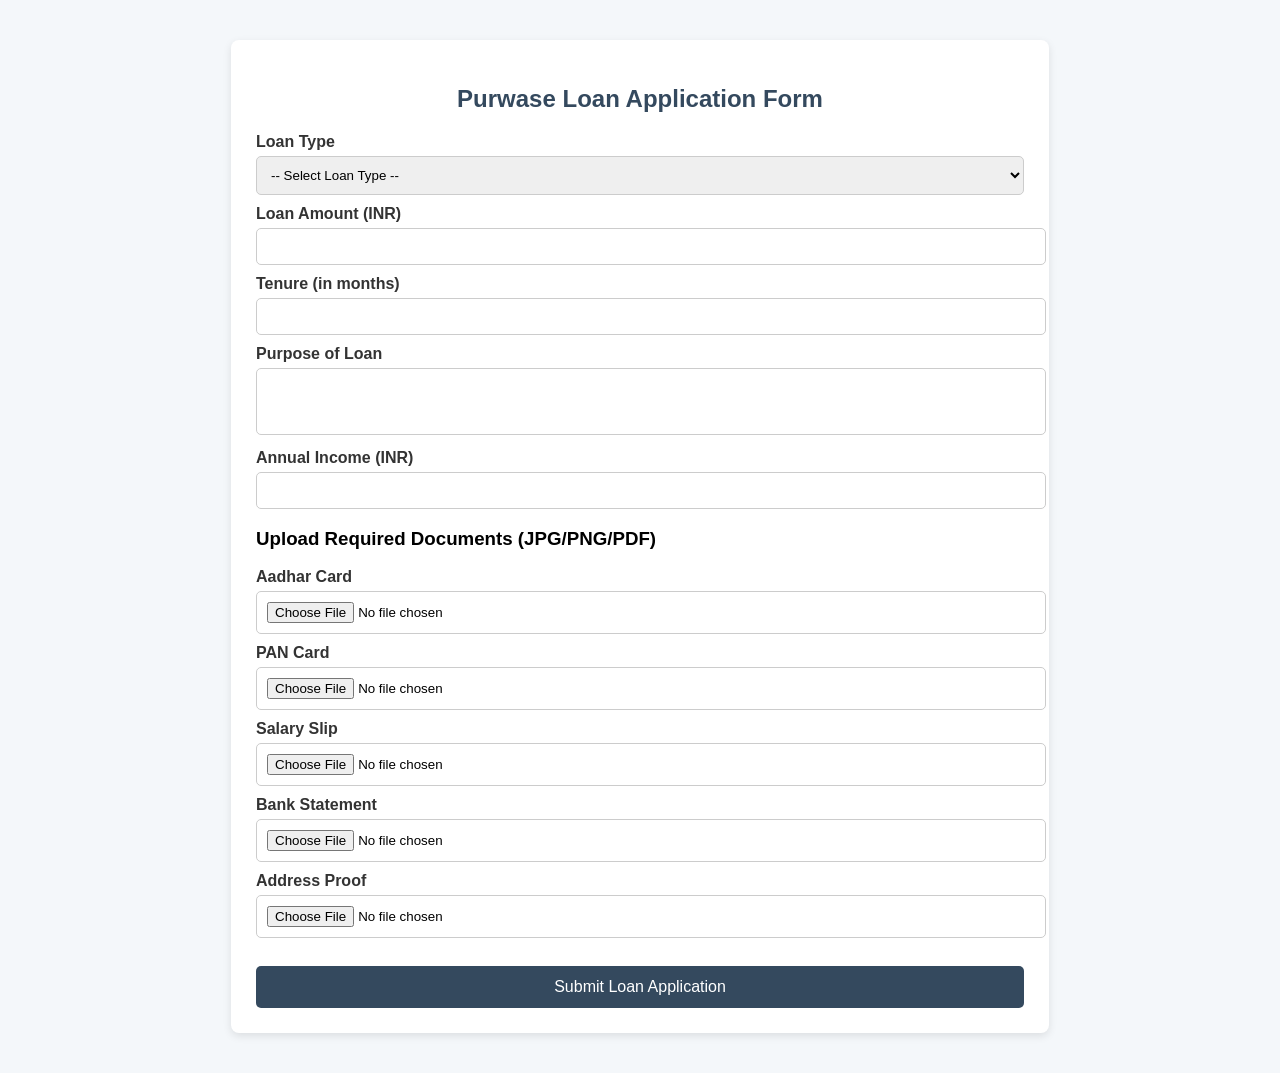
==== frontend/apply_loan.html @ fdc8a9c9 "Refactor into frontend and backend properly" ====
<!DOCTYPE html>
<html lang="en">

<head>
  <meta charset="UTF-8">
  <meta name="viewport" content="width=device-width, initial-scale=1.0">
  <title>Apply for Purwase Loan</title>
  <style>
    body {
      font-family: Arial, sans-serif;
      background: #f4f7fa;
      margin: 0;
      padding: 0;
    }

    .container {
      width: 60%;
      margin: 40px auto;
      background: #fff;
      padding: 25px;
      border-radius: 8px;
      box-shadow: 0px 3px 8px rgba(0, 0, 0, 0.1);
    }

    h2 {
      text-align: center;
      color: #34495e;
      margin-bottom: 20px;
    }

    label {
      font-weight: bold;
      margin-top: 10px;
      display: block;
      color: #333;
    }

    input,
    select,
    textarea {
      width: 100%;
      padding: 10px;
      margin-top: 5px;
      border-radius: 5px;
      border: 1px solid #ccc;
    }

    textarea {
      resize: none;
    }

    .error {
      color: red;
      font-size: 13px;
      margin-bottom: 8px;
    }

    button {
      margin-top: 20px;
      width: 100%;
      padding: 12px;
      background: #34495e;
      color: white;
      border: none;
      border-radius: 5px;
      font-size: 16px;
      cursor: pointer;
    }

    button:hover {
      background: #2c3e50;
    }
  </style>
</head>

<body>

  <div class="container">
    <h2>Purwase Loan Application Form</h2>
    <form id="loanForm" action="../backend/actions/apply_loan.php" method="POST" enctype="multipart/form-data">

      <label for="loan_type">Loan Type</label>
      <select id="loan_type" name="loan_type">
        <option value="">-- Select Loan Type --</option>
        <option value="Personal Loan">Personal Loan</option>
        <option value="Home Loan">Home Loan</option>
        <option value="Car Loan">Car Loan</option>
        <option value="Education Loan">Education Loan</option>
        <option value="Business Loan">Business Loan</option>
      </select>
      <div class="error" id="loanTypeError"></div>

      <label for="amount">Loan Amount (INR)</label>
      <input type="number" id="amount" name="amount">
      <div class="error" id="amountError"></div>

      <label for="tenure">Tenure (in months)</label>
      <input type="number" id="tenure" name="tenure">
      <div class="error" id="tenureError"></div>

      <label for="purpose">Purpose of Loan</label>
      <textarea id="purpose" name="purpose" rows="3"></textarea>
      <div class="error" id="purposeError"></div>

      <label for="income">Annual Income (INR)</label>
      <input type="number" id="income" name="income">
      <div class="error" id="incomeError"></div>

      <h3>Upload Required Documents (JPG/PNG/PDF)</h3>

      <label>Aadhar Card</label>
      <input type="file" name="documents[aadhar]" accept=".pdf,.jpg,.jpeg,.png">
      <div class="error" id="aadharError"></div>

      <label>PAN Card</label>
      <input type="file" name="documents[pan]" accept=".pdf,.jpg,.jpeg,.png">
      <div class="error" id="panError"></div>

      <label>Salary Slip</label>
      <input type="file" name="documents[salaryslip]" accept=".pdf,.jpg,.jpeg,.png">
      <div class="error" id="salaryError"></div>

      <label>Bank Statement</label>
      <input type="file" name="documents[bankstatement]" accept=".pdf,.jpg,.jpeg,.png">
      <div class="error" id="bankError"></div>

      <label>Address Proof</label>
      <input type="file" name="documents[addressproof]" accept=".pdf,.jpg,.jpeg,.png">
      <div class="error" id="addressProofError"></div>

      <button type="submit">Submit Loan Application</button>
    </form>
  </div>

  <script>
    const loanForm = document.getElementById("loanForm");

    loanForm.addEventListener("submit", function (e) {
      let valid = true;

      // Clear previous errors
      document.querySelectorAll(".error").forEach(el => el.textContent = "");

      // Loan Type
      if (!document.getElementById("loan_type").value) {
        document.getElementById("loanTypeError").textContent = "Please select a loan type.";
        valid = false;
      }

      // Amount
      const amount = document.getElementById("amount").value.trim();
      if (!/^\d+$/.test(amount) || Number(amount) < 10000) {
        document.getElementById("amountError").textContent = "Amount must be number & ≥ 10000.";
        valid = false;
      }

      // Tenure
      const tenure = document.getElementById("tenure").value.trim();
      if (!/^\d+$/.test(tenure) || Number(tenure) < 1 || Number(tenure) > 12) {
        document.getElementById("tenureError").textContent = "Tenure must be between 1 to 12 months.";
        valid = false;
      }

      // Purpose
      const purpose = document.getElementById("purpose").value.trim();
      if (purpose.length < 10) {
        document.getElementById("purposeError").textContent = "Purpose must be at least 10 characters.";
        valid = false;
      }

      // Income
      const income = document.getElementById("income").value.trim();
      if (!/^\d{4,}$/.test(income)) {
        document.getElementById("incomeError").textContent = "Income must be number & min 4 digits.";
        valid = false;
      }

      // Documents validation
      if (!loanForm['documents[aadhar]'].files.length) {
        document.getElementById("aadharError").textContent = "Aadhar required.";
        valid = false;
      }
      if (!loanForm['documents[pan]'].files.length) {
        document.getElementById("panError").textContent = "PAN required.";
        valid = false;
      }
      if (!loanForm['documents[salaryslip]'].files.length) {
        document.getElementById("salaryError").textContent = "Salary Slip required.";
        valid = false;
      }
      if (!loanForm['documents[bankstatement]'].files.length) {
        document.getElementById("bankError").textContent = "Bank Statement required.";
        valid = false;
      }
      if (!loanForm['documents[addressproof]'].files.length) {
        document.getElementById("addressProofError").textContent = "Address Proof required.";
        valid = false;
      }
      if (!valid) e.preventDefault();
    });
  </script>

</body>

</html>
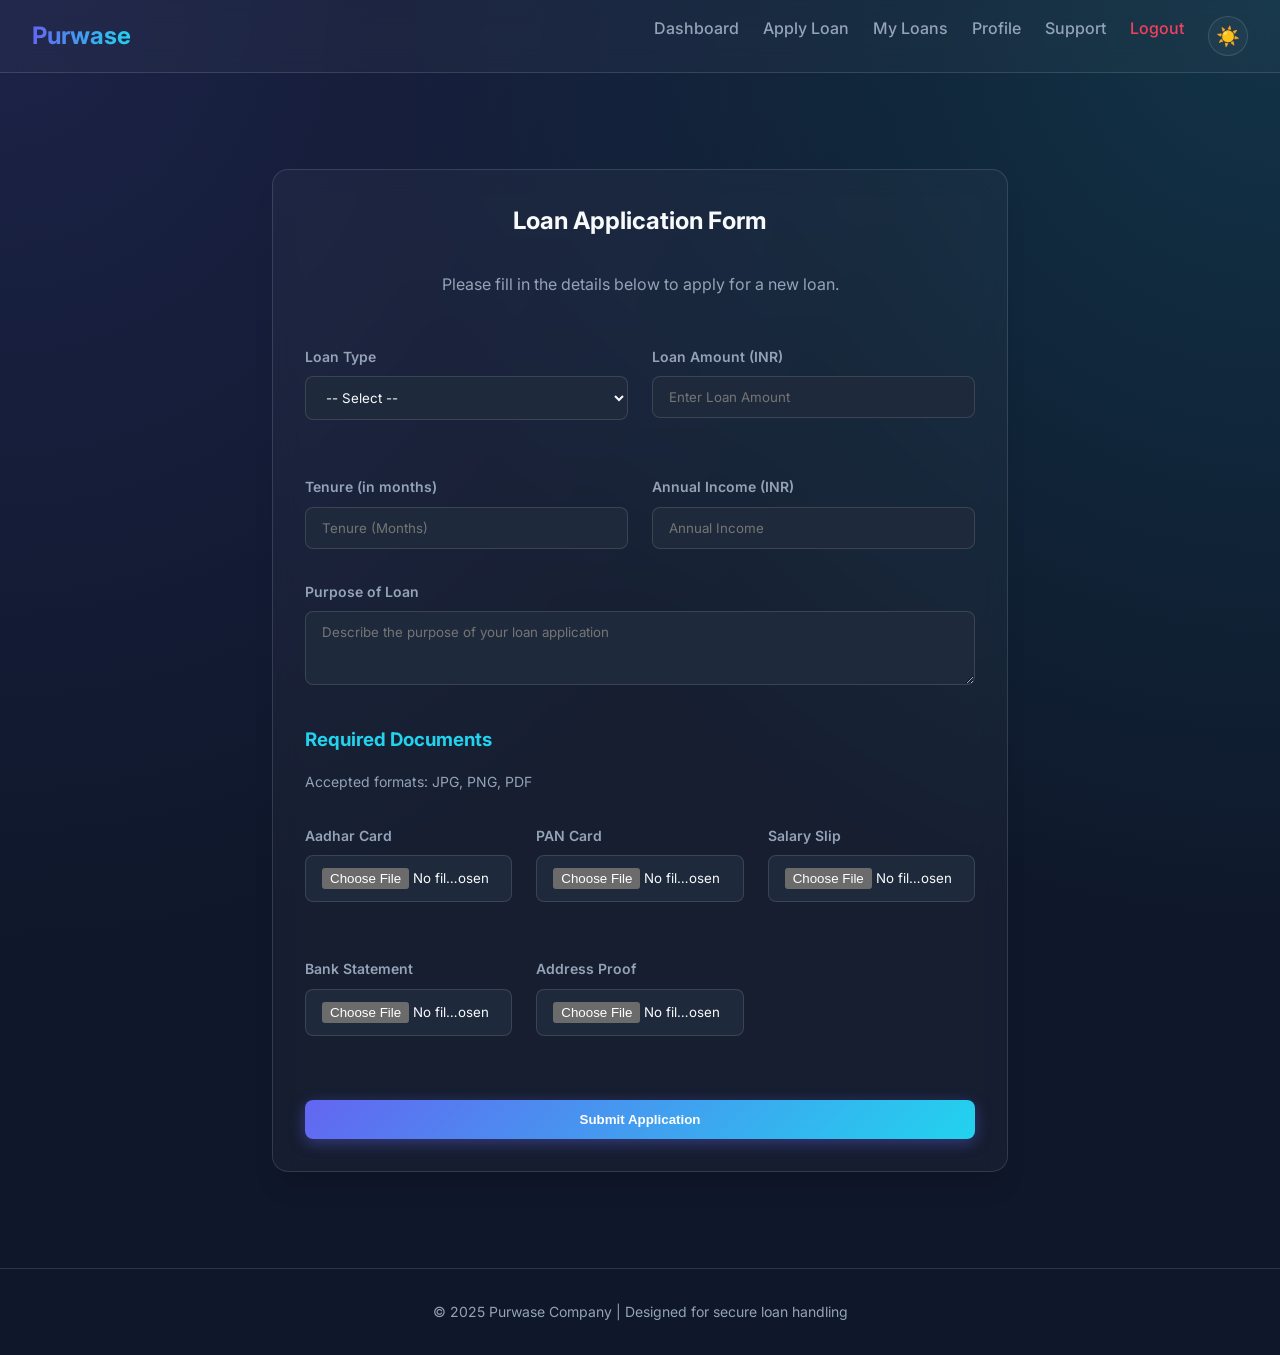
==== commit 0cdc0a2a: "updated some files" ====
--- a/frontend/apply_loan.html
+++ b/frontend/apply_loan.html
@@ -1,205 +1,254 @@
-<!DOCTYPE html>
-<html lang="en">
-
-<head>
-  <meta charset="UTF-8">
-  <meta name="viewport" content="width=device-width, initial-scale=1.0">
-  <title>Apply for Purwase Loan</title>
-  <style>
-    body {
-      font-family: Arial, sans-serif;
-      background: #f4f7fa;
-      margin: 0;
-      padding: 0;
-    }
-
-    .container {
-      width: 60%;
-      margin: 40px auto;
-      background: #fff;
-      padding: 25px;
-      border-radius: 8px;
-      box-shadow: 0px 3px 8px rgba(0, 0, 0, 0.1);
-    }
-
-    h2 {
-      text-align: center;
-      color: #34495e;
-      margin-bottom: 20px;
-    }
-
-    label {
-      font-weight: bold;
-      margin-top: 10px;
-      display: block;
-      color: #333;
-    }
-
-    input,
-    select,
-    textarea {
-      width: 100%;
-      padding: 10px;
-      margin-top: 5px;
-      border-radius: 5px;
-      border: 1px solid #ccc;
-    }
-
-    textarea {
-      resize: none;
-    }
-
-    .error {
-      color: red;
-      font-size: 13px;
-      margin-bottom: 8px;
-    }
-
-    button {
-      margin-top: 20px;
-      width: 100%;
-      padding: 12px;
-      background: #34495e;
-      color: white;
-      border: none;
-      border-radius: 5px;
-      font-size: 16px;
-      cursor: pointer;
-    }
-
-    button:hover {
-      background: #2c3e50;
-    }
-  </style>
-</head>
-
-<body>
-
-  <div class="container">
-    <h2>Purwase Loan Application Form</h2>
-    <form id="loanForm" action="../backend/actions/apply_loan.php" method="POST" enctype="multipart/form-data">
-
-      <label for="loan_type">Loan Type</label>
-      <select id="loan_type" name="loan_type">
-        <option value="">-- Select Loan Type --</option>
-        <option value="Personal Loan">Personal Loan</option>
-        <option value="Home Loan">Home Loan</option>
-        <option value="Car Loan">Car Loan</option>
-        <option value="Education Loan">Education Loan</option>
-        <option value="Business Loan">Business Loan</option>
-      </select>
-      <div class="error" id="loanTypeError"></div>
-
-      <label for="amount">Loan Amount (INR)</label>
-      <input type="number" id="amount" name="amount">
-      <div class="error" id="amountError"></div>
-
-      <label for="tenure">Tenure (in months)</label>
-      <input type="number" id="tenure" name="tenure">
-      <div class="error" id="tenureError"></div>
-
-      <label for="purpose">Purpose of Loan</label>
-      <textarea id="purpose" name="purpose" rows="3"></textarea>
-      <div class="error" id="purposeError"></div>
-
-      <label for="income">Annual Income (INR)</label>
-      <input type="number" id="income" name="income">
-      <div class="error" id="incomeError"></div>
-
-      <h3>Upload Required Documents (JPG/PNG/PDF)</h3>
-
-      <label>Aadhar Card</label>
-      <input type="file" name="documents[aadhar]" accept=".pdf,.jpg,.jpeg,.png">
-      <div class="error" id="aadharError"></div>
-
-      <label>PAN Card</label>
-      <input type="file" name="documents[pan]" accept=".pdf,.jpg,.jpeg,.png">
-      <div class="error" id="panError"></div>
-
-      <label>Salary Slip</label>
-      <input type="file" name="documents[salaryslip]" accept=".pdf,.jpg,.jpeg,.png">
-      <div class="error" id="salaryError"></div>
-
-      <label>Bank Statement</label>
-      <input type="file" name="documents[bankstatement]" accept=".pdf,.jpg,.jpeg,.png">
-      <div class="error" id="bankError"></div>
-
-      <label>Address Proof</label>
-      <input type="file" name="documents[addressproof]" accept=".pdf,.jpg,.jpeg,.png">
-      <div class="error" id="addressProofError"></div>
-
-      <button type="submit">Submit Loan Application</button>
-    </form>
-  </div>
-
-  <script>
-    const loanForm = document.getElementById("loanForm");
-
-    loanForm.addEventListener("submit", function (e) {
-      let valid = true;
-
-      // Clear previous errors
-      document.querySelectorAll(".error").forEach(el => el.textContent = "");
-
-      // Loan Type
-      if (!document.getElementById("loan_type").value) {
-        document.getElementById("loanTypeError").textContent = "Please select a loan type.";
-        valid = false;
-      }
-
-      // Amount
-      const amount = document.getElementById("amount").value.trim();
-      if (!/^\d+$/.test(amount) || Number(amount) < 10000) {
-        document.getElementById("amountError").textContent = "Amount must be number & ≥ 10000.";
-        valid = false;
-      }
-
-      // Tenure
-      const tenure = document.getElementById("tenure").value.trim();
-      if (!/^\d+$/.test(tenure) || Number(tenure) < 1 || Number(tenure) > 12) {
-        document.getElementById("tenureError").textContent = "Tenure must be between 1 to 12 months.";
-        valid = false;
-      }
-
-      // Purpose
-      const purpose = document.getElementById("purpose").value.trim();
-      if (purpose.length < 10) {
-        document.getElementById("purposeError").textContent = "Purpose must be at least 10 characters.";
-        valid = false;
-      }
-
-      // Income
-      const income = document.getElementById("income").value.trim();
-      if (!/^\d{4,}$/.test(income)) {
-        document.getElementById("incomeError").textContent = "Income must be number & min 4 digits.";
-        valid = false;
-      }
-
-      // Documents validation
-      if (!loanForm['documents[aadhar]'].files.length) {
-        document.getElementById("aadharError").textContent = "Aadhar required.";
-        valid = false;
-      }
-      if (!loanForm['documents[pan]'].files.length) {
-        document.getElementById("panError").textContent = "PAN required.";
-        valid = false;
-      }
-      if (!loanForm['documents[salaryslip]'].files.length) {
-        document.getElementById("salaryError").textContent = "Salary Slip required.";
-        valid = false;
-      }
-      if (!loanForm['documents[bankstatement]'].files.length) {
-        document.getElementById("bankError").textContent = "Bank Statement required.";
-        valid = false;
-      }
-      if (!loanForm['documents[addressproof]'].files.length) {
-        document.getElementById("addressProofError").textContent = "Address Proof required.";
-        valid = false;
-      }
-      if (!valid) e.preventDefault();
-    });
-  </script>
-
-</body>
-
-</html>+<!DOCTYPE html>
+<html lang="en">
+<head>
+  <meta charset="UTF-8">
+  <meta name="viewport" content="width=device-width, initial-scale=1.0">
+  <title>Apply for Loan | Purwase</title>
+  <link rel="stylesheet" href="css/style.css">
+  <script src="js/theme-switcher.js"></script>
+</head>
+<body>
+
+  <header>
+    <h1>Purwase</h1>
+    <nav>
+      <ul>
+        <li><a href="customer_dashboard.php">Dashboard</a></li>
+        <li><a href="apply_loan.html">Apply Loan</a></li>
+        <li><a href="my_loans.php">My Loans</a></li>
+        <li><a href="customer_profile.php">Profile</a></li>
+        <li><a href="customer_support.html">Support</a></li>
+        <li><a href="../backend/logout/customer_logout.php" style="color: var(--accent);">Logout</a></li>
+        <li>
+          <button class="theme-toggle" aria-label="Toggle Theme">
+            <span class="sun">☀️</span>
+            <span class="moon">🌙</span>
+          </button>
+        </li>
+      </ul>
+    </nav>
+  </header>
+
+  <div class="container" style="max-width: 800px; margin-top: 4rem; margin-bottom: 4rem;">
+    <div class="card">
+      <h2 style="text-align: center; margin-bottom: 2rem;">Loan Application Form</h2>
+      <p style="text-align: center; color: var(--text-muted); margin-bottom: 3rem;">Please fill in the details below to apply for a new loan.</p>
+      
+      <form id="loanForm" action="../backend/actions/apply_loan.php" method="POST" enctype="multipart/form-data" novalidate>
+        
+        <div class="grid" style="grid-template-columns: repeat(auto-fit, minmax(250px, 1fr)); gap: 1.5rem; margin-top: 0;">
+          <div class="form-group">
+            <label for="loan_type">Loan Type</label>
+            <select id="loan_type" name="loan_type">
+              <option value="">-- Select --</option>
+              <option value="Personal Loan">Personal Loan</option>
+              <option value="Home Loan">Home Loan</option>
+              <option value="Car Loan">Car Loan</option>
+              <option value="Education Loan">Education Loan</option>
+              <option value="Business Loan">Business Loan</option>
+            </select>
+            <div class="error" id="loanTypeError" style="color: var(--accent); font-size: 0.8rem; margin-top: 0.5rem;"></div>
+          </div>
+
+          <div class="form-group">
+            <label for="amount">Loan Amount (INR)</label>
+            <input type="number" id="amount" name="amount" placeholder="Enter Loan Amount">
+            <div class="error" id="amountError" style="color: var(--accent); font-size: 0.8rem; margin-top: 0.5rem;"></div>
+          </div>
+
+          <div class="form-group">
+            <label for="tenure">Tenure (in months)</label>
+            <input type="number" id="tenure" name="tenure" placeholder="Tenure (Months)">
+            <div class="error" id="tenureError" style="color: var(--accent); font-size: 0.8rem; margin-top: 0.5rem;"></div>
+          </div>
+
+          <div class="form-group">
+            <label for="income">Annual Income (INR)</label>
+            <input type="number" id="income" name="income" placeholder="Annual Income">
+            <div class="error" id="incomeError" style="color: var(--accent); font-size: 0.8rem; margin-top: 0.5rem;"></div>
+          </div>
+        </div>
+
+        <div class="form-group">
+          <label for="purpose">Purpose of Loan</label>
+          <textarea id="purpose" name="purpose" rows="3" placeholder="Describe the purpose of your loan application"></textarea>
+          <div class="error" id="purposeError" style="color: var(--accent); font-size: 0.8rem; margin-top: 0.5rem;"></div>
+        </div>
+
+        <h3 style="margin: 2rem 0 1rem; color: var(--secondary);">Required Documents</h3>
+        <p style="font-size: 0.875rem; color: var(--text-muted); margin-bottom: 2rem;">Accepted formats: JPG, PNG, PDF</p>
+
+        <div class="grid" style="grid-template-columns: repeat(auto-fit, minmax(200px, 1fr)); gap: 1.5rem; margin-top: 0;">
+          <div class="form-group">
+            <label>Aadhar Card</label>
+            <input type="file" name="documents[aadhar]" accept=".pdf,.jpg,.jpeg,.png">
+            <div class="error" id="aadharError" style="color: var(--accent); font-size: 0.8rem; margin-top: 0.5rem;"></div>
+          </div>
+
+          <div class="form-group">
+            <label>PAN Card</label>
+            <input type="file" name="documents[pan]" accept=".pdf,.jpg,.jpeg,.png">
+            <div class="error" id="panError" style="color: var(--accent); font-size: 0.8rem; margin-top: 0.5rem;"></div>
+          </div>
+
+          <div class="form-group">
+            <label>Salary Slip</label>
+            <input type="file" name="documents[salaryslip]" accept=".pdf,.jpg,.jpeg,.png">
+            <div class="error" id="salaryError" style="color: var(--accent); font-size: 0.8rem; margin-top: 0.5rem;"></div>
+          </div>
+
+          <div class="form-group">
+            <label>Bank Statement</label>
+            <input type="file" name="documents[bankstatement]" accept=".pdf,.jpg,.jpeg,.png">
+            <div class="error" id="bankError" style="color: var(--accent); font-size: 0.8rem; margin-top: 0.5rem;"></div>
+          </div>
+
+          <div class="form-group">
+            <label>Address Proof</label>
+            <input type="file" name="documents[addressproof]" accept=".pdf,.jpg,.jpeg,.png">
+            <div class="error" id="addressProofError" style="color: var(--accent); font-size: 0.8rem; margin-top: 0.5rem;"></div>
+          </div>
+        </div>
+
+        <button type="submit" class="btn btn-primary" style="width: 100%; margin-top: 2rem;">Submit Application</button>
+      </form>
+    </div>
+  </div>
+
+  <footer>
+    <p>&copy; 2025 Purwase Company | Designed for secure loan handling</p>
+  </footer>
+
+  <script>
+    document.addEventListener("DOMContentLoaded", function() {
+      const loanForm = document.getElementById("loanForm");
+      const container = document.querySelector(".container");
+
+      if (!loanForm) return;
+
+      loanForm.addEventListener("submit", function (e) {
+        e.preventDefault(); // Stop page reload IMMEDIATELY
+        e.stopPropagation();
+        
+        // ... [Existing validation logic kept intact for security]
+        let valid = true;
+        document.querySelectorAll(".error").forEach(el => el.textContent = "");
+        document.querySelectorAll("input, select, textarea").forEach(el => el.style.borderColor = "");
+
+        // Loan Type
+        if (!document.getElementById("loan_type").value) {
+          document.getElementById("loanTypeError").textContent = "Please select a loan type.";
+          document.getElementById("loan_type").style.borderColor = "var(--accent)";
+          valid = false;
+        }
+
+        // Amount
+        const amount = document.getElementById("amount").value.trim();
+        if (!/^\d+$/.test(amount) || Number(amount) < 10000) {
+          document.getElementById("amountError").textContent = "Amount must be number & ≥ 10000.";
+          document.getElementById("amount").style.borderColor = "var(--accent)";
+          valid = false;
+        }
+
+        // Tenure
+        const tenure = document.getElementById("tenure").value.trim();
+        if (!/^\d+$/.test(tenure) || Number(tenure) < 1 || Number(tenure) > 12) {
+          document.getElementById("tenureError").textContent = "Tenure must be between 1 to 12 months.";
+          document.getElementById("tenure").style.borderColor = "var(--accent)";
+          valid = false;
+        }
+
+        // Purpose
+        const purpose = document.getElementById("purpose").value.trim();
+        if (purpose.length < 10) {
+          document.getElementById("purposeError").textContent = "Purpose must be at least 10 characters.";
+          document.getElementById("purpose").style.borderColor = "var(--accent)";
+          valid = false;
+        }
+
+        // Income
+        const income = document.getElementById("income").value.trim();
+        if (!/^\d{4,}$/.test(income)) {
+          document.getElementById("incomeError").textContent = "Income must be number & min 4 digits.";
+          document.getElementById("income").style.borderColor = "var(--accent)";
+          valid = false;
+        }
+
+        // Documents validation (Robust check via elements)
+        const docs = ["aadhar", "pan", "salaryslip", "bankstatement", "addressproof"];
+        const docNames = {
+          "aadhar": "Aadhar",
+          "pan": "PAN",
+          "salaryslip": "Salary Slip",
+          "bankstatement": "Bank Statement",
+          "addressproof": "Address Proof"
+        };
+
+        docs.forEach(doc => {
+          const fileInput = loanForm.elements[`documents[${doc}]`];
+          if (!fileInput || !fileInput.files.length) {
+            const errId = doc === "salaryslip" ? "salaryError" : (doc === "addressproof" ? "addressProofError" : `${doc}Error`);
+            const errEl = document.getElementById(errId) || document.getElementById(`${doc}Error`);
+            if (errEl) errEl.textContent = `${docNames[doc]} required.`;
+            valid = false;
+          }
+        });
+
+        if (!valid) {
+          const firstError = document.querySelector(".error:not(:empty)");
+          if (firstError) firstError.scrollIntoView({ behavior: 'smooth', block: 'center' });
+          return;
+        }
+
+        // --- AJAX SUBMISSION ---
+        const submitBtn = loanForm.querySelector('button[type="submit"]');
+        const originalBtnText = submitBtn.textContent;
+        submitBtn.textContent = "Processing Application...";
+        submitBtn.disabled = true;
+
+        const formData = new FormData(loanForm);
+
+        fetch(loanForm.action, {
+          method: 'POST',
+          body: formData
+        })
+        .then(response => {
+          if (!response.ok) throw new Error("Server responded with error");
+          return response.json();
+        })
+        .then(data => {
+          if (data.status === 'success') {
+            container.innerHTML = `
+              <div class="card shadow-2xl animate-fade-in" style="text-align: center; padding: 4rem 2rem; border: 2px solid var(--primary);">
+                <div style="font-size: 5rem; margin-bottom: 2rem;">🏛️</div>
+                <h2 style="color: var(--primary); font-size: 2.5rem; margin-bottom: 1rem;">Application Received!</h2>
+                <p style="color: var(--text-muted); font-size: 1.1rem; margin-bottom: 3rem; max-width: 500px; margin-left: auto; margin-right: auto;">
+                  Your loan application has been successfully submitted and is now being reviewed by our specialists.
+                </p>
+                <div style="display: flex; gap: 1rem; justify-content: center;">
+                  <a href="my_loans.php" class="btn btn-primary" style="text-decoration: none; padding: 1rem 2rem;">Track My Loan</a>
+                  <a href="customer_dashboard.php" class="btn btn-secondary" style="text-decoration: none; padding: 1rem 2rem;">Return to Dashboard</a>
+                </div>
+              </div>
+            `;
+            window.scrollTo({ top: 0, behavior: 'smooth' });
+          } else {
+            alert("❌ Error: " + data.message);
+            submitBtn.textContent = originalBtnText;
+            submitBtn.disabled = false;
+          }
+        })
+        .catch(error => {
+          console.error('Error:', error);
+          alert("❌ System Error. Check your connection or try again later.");
+          submitBtn.textContent = originalBtnText;
+          submitBtn.disabled = false;
+        });
+      });
+    });
+  </script>
+
+
+
+</body>
+</html>
--- a/frontend/css/style.css
+++ b/frontend/css/style.css
@@ -0,0 +1,586 @@
+@import url('https://fonts.googleapis.com/css2?family=Inter:wght@300;400;500;600;700&display=swap');
+
+:root {
+    color-scheme: dark; /* Signals browser to use dark native widgets */
+    /* Themes */
+    --bg-dark: #0f172a;
+    --bg-card: rgba(30, 41, 59, 0.7);
+    --primary: #6366f1;
+    --primary-glow: rgba(99, 102, 241, 0.4);
+    --secondary: #22d3ee;
+    --accent: #f43f5e;
+    --text-main: #f8fafc;
+    --text-muted: #94a3b8;
+    --border: rgba(255, 255, 255, 0.1);
+    --glass-bg: rgba(255, 255, 255, 0.03);
+    --glass-border: rgba(255, 255, 255, 0.125);
+    --body-gradient-1: rgba(99, 102, 241, 0.15);
+    --body-gradient-2: rgba(34, 211, 238, 0.15);
+    
+    /* Common */
+    --glass-blur: blur(12px);
+    --shadow-sm: 0 1px 2px 0 rgba(0, 0, 0, 0.05);
+    --shadow-md: 0 4px 6px -1px rgba(0, 0, 0, 0.1), 0 2px 4px -1px rgba(0, 0, 0, 0.06);
+    --shadow-lg: 0 10px 15px -3px rgba(0, 0, 0, 0.1), 0 4px 6px -2px rgba(0, 0, 0, 0.05);
+    --shadow-xl: 0 20px 25px -5px rgba(0, 0, 0, 0.1), 0 10px 10px -5px rgba(0, 0, 0, 0.04);
+    --transition: all 0.3s cubic-bezier(0.4, 0, 0.2, 1);
+}
+
+[data-theme="light"] {
+    color-scheme: light;
+    --bg-dark: #f8fafc;
+    --bg-card: #ffffff;
+    --primary: #10b981;
+    --primary-glow: rgba(16, 185, 129, 0.2);
+    --secondary: #1e3a8a;
+    --accent: #f59e0b;
+    --text-main: #0f172a;
+    --text-muted: #64748b;
+    --border: rgba(0, 0, 0, 0.06);
+    --glass-bg: rgba(255, 255, 255, 0.8);
+    --glass-border: rgba(0, 0, 0, 0.1);
+    --body-gradient-1: rgba(16, 185, 129, 0.08);
+    --body-gradient-2: rgba(30, 58, 138, 0.08);
+}
+
+
+* {
+    margin: 0;
+    padding: 0;
+    box-sizing: border-box;
+}
+
+body {
+    font-family: 'Inter', sans-serif;
+    background-color: var(--bg-dark);
+    background-image: 
+        radial-gradient(at 0% 0%, var(--body-gradient-1) 0px, transparent 50%),
+        radial-gradient(at 100% 0%, var(--body-gradient-2) 0px, transparent 50%);
+    color: var(--text-main);
+    line-height: 1.6;
+    min-height: 100vh;
+    overflow-x: hidden;
+}
+
+
+/* Scrollbar */
+::-webkit-scrollbar {
+    width: 8px;
+}
+::-webkit-scrollbar-track {
+    background: var(--bg-dark);
+}
+::-webkit-scrollbar-thumb {
+    background: var(--border);
+    border-radius: 10px;
+}
+::-webkit-scrollbar-thumb:hover {
+    background: var(--text-muted);
+}
+
+/* Layout Components */
+.container {
+    max-width: 1400px; /* Increased from 1200 */
+    margin: 0 auto;
+    padding: 2rem;
+}
+
+
+.layout-wrapper {
+    display: flex;
+    min-height: 100vh;
+}
+
+.sidebar {
+    width: 280px;
+    min-width: 280px; /* Force minimum width */
+    flex-shrink: 0; /* Prevent sidebar from squishing */
+    height: 100vh;
+    position: sticky;
+    top: 0;
+    background: var(--glass-bg);
+    backdrop-filter: var(--glass-blur);
+    border-right: 1px solid var(--glass-border);
+    display: flex;
+    flex-direction: column;
+    padding: 2rem 1.5rem;
+    z-index: 100;
+}
+
+.main-content {
+    flex-grow: 1;
+    display: flex;
+    flex-direction: column;
+    min-width: 0; /* Important for flex child grids */
+}
+
+
+/* Sidebar Branding */
+.sidebar-header {
+    margin-bottom: 3rem;
+}
+
+.sidebar-header h1 {
+    font-size: 1.8rem;
+    font-weight: 800;
+    background: linear-gradient(to right, var(--primary), var(--secondary));
+    -webkit-background-clip: text;
+    -webkit-text-fill-color: transparent;
+}
+
+/* Sidebar Navigation */
+.sidebar-nav {
+    flex-grow: 1;
+}
+
+.sidebar-nav ul {
+    list-style: none;
+    display: flex;
+    flex-direction: column;
+    gap: 0.5rem;
+}
+
+.nav-link {
+    display: flex;
+    align-items: center;
+    gap: 1rem;
+    padding: 0.875rem 1rem;
+    color: var(--text-muted);
+    text-decoration: none;
+    border-radius: 0.75rem;
+    font-weight: 500;
+    transition: var(--transition);
+}
+
+.nav-link:hover {
+    background: rgba(255, 255, 255, 0.05);
+    color: var(--text-main);
+    transform: translateX(5px);
+}
+
+.nav-link.active {
+    background: var(--primary-glow);
+    color: var(--text-main);
+    border: 1px solid var(--glass-border);
+}
+
+.nav-link i {
+    font-size: 1.25rem;
+    width: 24px;
+    text-align: center;
+}
+
+/* Sidebar Footer */
+.sidebar-footer {
+    margin-top: 2rem;
+    padding-top: 2rem;
+    border-top: 1px solid var(--glass-border);
+    display: flex;
+    flex-direction: column;
+    gap: 1rem;
+}
+
+
+/* Header & Nav */
+header {
+    background: var(--glass-bg);
+    backdrop-filter: var(--glass-blur);
+    border-bottom: 1px solid var(--glass-border);
+    padding: 1rem 2rem;
+    position: sticky;
+    top: 0;
+    z-index: 1000;
+    display: flex;
+    justify-content: space-between;
+    align-items: center;
+}
+
+header h1 {
+    font-size: 1.5rem;
+    font-weight: 700;
+    background: linear-gradient(to right, var(--primary), var(--secondary));
+    -webkit-background-clip: text;
+    -webkit-text-fill-color: transparent;
+}
+
+nav ul {
+    display: flex;
+    gap: 1.5rem;
+    list-style: none;
+}
+
+nav a {
+    color: var(--text-muted);
+    text-decoration: none;
+    font-weight: 500;
+    transition: var(--transition);
+}
+
+nav a:hover {
+    color: var(--text-main);
+    text-shadow: 0 0 8px var(--primary-glow);
+}
+
+/* Hero Section / Welcome */
+.hero {
+    padding: 4rem 0;
+    text-align: center;
+}
+
+.hero h2 {
+    font-size: 3rem;
+    margin-bottom: 1rem;
+    font-weight: 800;
+}
+
+/* Cards */
+.card {
+    background: var(--glass-bg);
+    backdrop-filter: var(--glass-blur);
+    border: 1px solid var(--glass-border);
+    border-radius: 1rem;
+    padding: 2rem;
+    box-shadow: var(--shadow-xl);
+    transition: var(--transition);
+}
+
+.card:hover {
+    transform: translateY(-5px);
+    border-color: var(--primary);
+    box-shadow: 0 10px 40px -10px var(--primary-glow);
+}
+
+/* Grids */
+.grid {
+    display: grid;
+    grid-template-columns: repeat(auto-fit, minmax(320px, 1fr));
+    gap: 2rem;
+    margin-top: 1rem;
+}
+
+@media (min-width: 1024px) {
+    .grid {
+        grid-template-columns: 1fr 1fr; /* Force 2 columns on desktop */
+    }
+}
+
+.analytics-grid {
+    display: grid;
+    grid-template-columns: repeat(auto-fit, minmax(220px, 1fr));
+    gap: 1.5rem;
+    margin-bottom: 2rem;
+}
+
+@media (min-width: 1024px) {
+    .analytics-grid {
+        grid-template-columns: repeat(4, 1fr); /* Force 4 columns on desktop */
+    }
+}
+
+
+
+/* Stat Cards */
+.stat-card {
+    background: var(--glass-bg);
+    backdrop-filter: var(--glass-blur);
+    border: 1px solid var(--glass-border);
+    border-radius: 1.25rem;
+    padding: 1.5rem;
+    display: flex;
+    flex-direction: column;
+    gap: 0.5rem;
+    transition: var(--transition);
+    position: relative;
+    overflow: hidden;
+}
+
+.stat-card::after {
+    content: '';
+    position: absolute;
+    top: 0;
+    right: 0;
+    width: 100px;
+    height: 100px;
+    background: radial-gradient(circle at 100% 0%, var(--primary-glow) 0%, transparent 70%);
+    opacity: 0.5;
+}
+
+.stat-card:hover {
+    transform: translateY(-5px);
+    border-color: var(--primary);
+    box-shadow: var(--shadow-xl);
+}
+
+.stat-card .label {
+    font-size: 0.875rem;
+    font-weight: 600;
+    color: var(--text-muted);
+    text-transform: uppercase;
+    letter-spacing: 0.025em;
+}
+
+.stat-card .value {
+    font-size: 2rem;
+    font-weight: 800;
+    color: var(--text-main);
+    line-height: 1.2;
+}
+
+.stat-card .trend {
+    font-size: 0.75rem;
+    font-weight: 500;
+    display: flex;
+    align-items: center;
+    gap: 0.25rem;
+}
+
+
+/* Forms */
+.form-group {
+    margin-bottom: 1.5rem;
+}
+
+label {
+    display: block;
+    margin-bottom: 0.5rem;
+    font-size: 0.875rem;
+    font-weight: 600;
+    color: var(--text-muted);
+}
+
+input, select, textarea {
+    width: 100%;
+    padding: 0.75rem 1rem;
+    background: #1e293b; /* Solid dark color stops the 'white core' issue */
+    border: 1px solid var(--glass-border);
+    border-radius: 0.5rem;
+    color: var(--text-main);
+    font-family: inherit;
+    transition: var(--transition);
+}
+
+[data-theme="light"] input, 
+[data-theme="light"] select, 
+[data-theme="light"] textarea {
+    background: #ffffff;
+    border: 1px solid rgba(0,0,0,0.1);
+}
+
+input:focus, select:focus, textarea:focus {
+    outline: none;
+    border-color: var(--primary);
+    background: #334155; /* Slightly lighter on focus */
+    box-shadow: 0 0 0 4px var(--primary-glow);
+}
+
+[data-theme="light"] input:focus, 
+[data-theme="light"] select:focus, 
+[data-theme="light"] textarea:focus {
+    background: #f1f5f9;
+}
+
+/* Kill native mobile/browser white overrides */
+select option {
+    background: #1e293b !important;
+    color: #f8fafc !important;
+}
+
+[data-theme="light"] select option {
+    background: #ffffff !important;
+    color: #0f172a !important;
+}
+
+
+/* Alerts */
+.alert {
+    padding: 1rem;
+    border-radius: 0.5rem;
+    margin-bottom: 1.5rem;
+    font-size: 0.9rem;
+    border: 1px solid transparent;
+    display: flex;
+    align-items: center;
+    gap: 0.75rem;
+}
+
+.alert-error {
+    background: rgba(239, 68, 68, 0.1);
+    color: #f87171;
+    border-color: rgba(239, 68, 68, 0.2);
+}
+
+.alert-success {
+    background: rgba(34, 197, 94, 0.1);
+    color: #4ade80;
+    border-color: rgba(34, 197, 94, 0.2);
+}
+
+
+/* Buttons */
+.btn {
+    display: inline-block;
+    padding: 0.75rem 1.5rem;
+    border-radius: 0.5rem;
+    font-weight: 600;
+    text-align: center;
+    cursor: pointer;
+    transition: var(--transition);
+    border: none;
+    text-decoration: none;
+}
+
+.btn-primary {
+    background: linear-gradient(135deg, var(--primary), var(--secondary));
+    color: #fff;
+    box-shadow: 0 4px 15px rgba(99, 102, 241, 0.4);
+}
+
+.btn-primary:hover {
+    transform: scale(1.02);
+    box-shadow: 0 6px 20px rgba(99, 102, 241, 0.6);
+}
+
+.btn-secondary {
+    background: rgba(255, 255, 255, 0.1);
+    color: var(--text-main);
+    backdrop-filter: var(--glass-blur);
+}
+
+.btn-secondary:hover {
+    background: rgba(255, 255, 255, 0.2);
+}
+
+/* Theme Toggle */
+.theme-toggle {
+    background: var(--glass-bg);
+    border: 1px solid var(--glass-border);
+    color: var(--text-main);
+    width: 40px;
+    height: 40px;
+    border-radius: 50%;
+    display: flex;
+    align-items: center;
+    justify-content: center;
+    cursor: pointer;
+    transition: var(--transition);
+    font-size: 1.2rem;
+}
+
+.theme-toggle:hover {
+    background: var(--primary-glow);
+    border-color: var(--primary);
+    transform: rotate(15deg);
+}
+
+[data-theme="light"] .theme-toggle .moon { display: block; }
+[data-theme="light"] .theme-toggle .sun { display: none; }
+.theme-toggle .moon { display: none; }
+.theme-toggle .sun { display: block; }
+
+
+/* Tables */
+.table-container {
+    overflow-x: auto;
+    border-radius: 1rem;
+    border: 1px solid var(--glass-border);
+    background: var(--glass-bg);
+}
+
+table {
+    width: 100%;
+    border-collapse: collapse;
+}
+
+th {
+    background: rgba(255, 255, 255, 0.05);
+    padding: 1rem;
+    text-align: left;
+    font-weight: 600;
+    color: var(--text-muted);
+    border-bottom: 1px solid var(--glass-border);
+}
+
+td {
+    padding: 1rem;
+    border-bottom: 1px solid rgba(255, 255, 255, 0.05);
+}
+
+tr:hover td {
+    background: rgba(255, 255, 255, 0.02);
+}
+
+/* Badges */
+.badge {
+    padding: 0.25rem 0.75rem;
+    border-radius: 9999px;
+    font-size: 0.75rem;
+    font-weight: 700;
+    text-transform: uppercase;
+}
+
+.badge-success, .status-approved { background: rgba(34, 197, 94, 0.15); color: #4ade80; border: 1px solid rgba(34, 197, 94, 0.2); }
+.badge-warning, .status-pending, .status-review, .status-inprogress { background: rgba(245, 158, 11, 0.15); color: #fbbf24; border: 1px solid rgba(245, 158, 11, 0.2); }
+.badge-danger, .status-rejected { background: rgba(239, 68, 68, 0.15); color: #f87171; border: 1px solid rgba(239, 68, 68, 0.2); }
+.status-blocked { background: rgba(15, 23, 42, 0.15); color: #64748b; border: 1px solid rgba(15, 23, 42, 0.2); }
+[data-theme="dark"] .status-blocked { background: rgba(255, 255, 255, 0.1); color: #94a3b8; border: 1px solid rgba(255, 255, 255, 0.15); }
+.badge-info, .status-submitted { background: rgba(59, 130, 246, 0.15); color: #60a5fa; border: 1px solid rgba(59, 130, 246, 0.2); }
+.badge-muted, .status-none { background: var(--glass-bg); color: var(--text-muted); border: 1px solid var(--glass-border); }
+
+
+/* Footer */
+footer {
+    padding: 2rem;
+    text-align: center;
+    color: var(--text-muted);
+    font-size: 0.875rem;
+    border-top: 1px solid var(--glass-border);
+    margin-top: 4rem;
+}
+
+/* Mobile Responsive Portals */
+@media (max-width: 768px) { /* Lowered from 992px to prevent laptop issues */
+    .layout-wrapper {
+        flex-direction: column;
+    }
+    
+    .sidebar {
+        width: 100%;
+        height: auto;
+        min-width: 100%;
+        position: relative;
+        border-right: none;
+        border-bottom: 1px solid var(--glass-border);
+    }
+    
+    .sidebar-header {
+        margin-bottom: 1.5rem;
+    }
+    
+    .sidebar-nav ul {
+        flex-direction: row;
+        flex-wrap: wrap;
+        gap: 0.5rem;
+    }
+    
+    .nav-link {
+        padding: 0.5rem 1rem;
+        font-size: 0.9rem;
+    }
+}
+
+
+@media (max-width: 768px) {
+    header {
+        flex-direction: column;
+        gap: 1rem;
+    }
+    
+    .hero h2 {
+        font-size: 2rem;
+    }
+    
+    .container {
+        padding: 1rem;
+    }
+}
+
